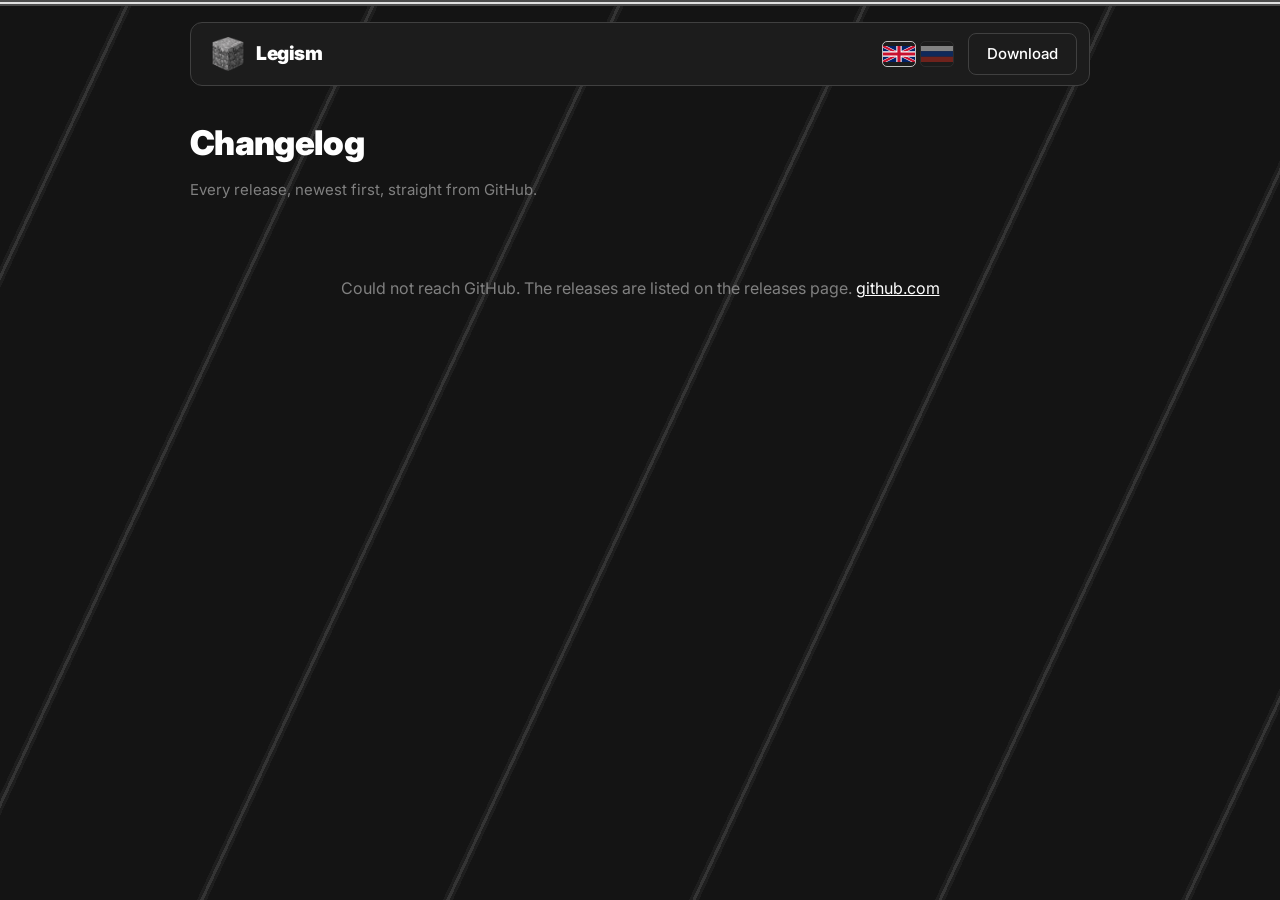
==== changelog/index.html @ 42e10390 "Add a changelog page and a language switch The changelog is built from the GitHub releases rather th" ====
<!doctype html>
<html lang="en">
<head>
<meta charset="utf-8">
<meta name="viewport" content="width=device-width, initial-scale=1">
<title>Legism changelog</title>
<meta name="description" content="Every Legism release with its notes, downloads and files, straight from GitHub.">
<link rel="icon" type="image/png" href="../images/favicon.png">
<meta property="og:title" content="Legism changelog">
<meta property="og:description" content="Every Legism release with its notes, downloads and files.">
<meta property="og:image" content="https://legismmc.github.io/legism/images/legism-logo.png">
<meta property="og:image:width" content="1254">
<meta property="og:image:height" content="1254">
<meta name="twitter:card" content="summary">
<meta property="og:type" content="website">
<meta property="og:site_name" content="Legism">
<meta property="og:url" content="https://legismmc.github.io/legism/changelog/">
<link rel="canonical" href="https://legismmc.github.io/legism/changelog/">
<link rel="preconnect" href="https://fonts.googleapis.com">
<link rel="preconnect" href="https://fonts.gstatic.com" crossorigin>
<link href="https://fonts.googleapis.com/css2?family=Inter:wght@400;500;700;900&display=swap" rel="stylesheet">
<style>
  :root{
    --black-2:hsl(0,0%,8%);
    --black-3:hsl(0,0%,16%);
    --white-1:hsl(0,0%,100%);
    --white-2:hsl(0,0%,75%);
    --white-3:hsl(0,0%,50%);
    --line:hsl(0,0%,25%);
  }

  *{box-sizing:border-box}

  body{
    margin:0;
    background:var(--black-2);
    color:var(--white-1);
    font:400 16px/1.6 Inter,system-ui,-apple-system,"Segoe UI",sans-serif;
    -webkit-font-smoothing:antialiased;
  }

  /* the stripe motif, matching the rest of the site */
  body::before{
    content:"";position:fixed;inset:-50%;z-index:0;pointer-events:none;
    background-image:repeating-linear-gradient(
      115deg,
      transparent 0 214px,
      hsl(0,0%,34%) 214px 217px,
      hsl(0,0%,92%) 217px 220px,
      hsl(0,0%,34%) 220px 223px
    );
    opacity:.15;
    animation:stripe-drift 12s linear infinite;
    will-change:transform;
  }
  @keyframes stripe-drift{
    from{transform:translate(0,0)}
    to{transform:translate(202.11px,94.24px)}
  }
  @media (prefers-reduced-motion:reduce){ body::before{animation:none} }

  .topbar,.wrap,.stripes{position:relative;z-index:1}
  .wrap{width:min(100% - 32px,900px);margin-inline:auto;padding:0 0 72px}

  a{color:var(--white-1)}
  :focus-visible{outline:2px solid var(--white-1);outline-offset:3px;border-radius:4px}

  .stripes{
    position:relative;overflow:hidden;height:6px;width:100%;
    background:linear-gradient(hsl(0,0%,30%) 0 2px,hsl(0,0%,88%) 2px 4px,hsl(0,0%,30%) 4px 6px);
  }

  /* ---------------- top bar ---------------- */
  .topbar{
    width:min(100% - 32px,900px);margin:16px auto 30px;
    display:flex;align-items:center;gap:14px;
    padding:10px 12px 10px 14px;
    border:1px solid var(--line);border-radius:12px;
    background:hsl(0,0%,11%);
  }
  .brand{
    display:flex;align-items:center;gap:11px;text-decoration:none;color:var(--white-1);
    font-weight:900;font-size:19px;letter-spacing:-.02em;
    padding:4px 6px;border-radius:8px;margin-right:auto;transition:opacity .15s;
  }
  .brand:hover{opacity:.75}
  .brand img{width:34px;height:34px;display:block}
  .topbar .btn{
    display:inline-flex;align-items:center;justify-content:center;gap:9px;
    min-height:42px;padding:0 18px;border:1px solid var(--line);border-radius:8px;
    color:var(--white-1);text-decoration:none;font-size:15px;font-weight:500;white-space:nowrap;
    transition:background .15s,border-color .15s;
  }
  .topbar .btn:hover{background:var(--black-3);border-color:var(--white-3)}

  /* ---------------- language switch ---------------- */
  .lang{display:flex;gap:4px;flex:none}
  .lang-option{
    width:34px;height:26px;padding:0;cursor:pointer;
    background:transparent;border:1px solid var(--line);border-radius:5px;
    display:grid;place-items:center;overflow:hidden;
    opacity:.45;transition:opacity .15s,border-color .15s;
  }
  .lang-option:hover{opacity:.8}
  .lang-option.active{opacity:1;border-color:var(--white-2)}
  .lang-option svg{width:100%;height:100%;display:block}
  /* the bar now carries a language switch as well as the buttons; below this it stops
     fitting on one line, so it wraps rather than pushing anything off the edge */
  @media (max-width:560px){
    .topbar{flex-wrap:wrap;row-gap:8px}
    .brand{margin-right:0;flex:1 0 auto}
    .lang{order:1}
    .topbar .btn{flex:1 1 auto;justify-content:center}
  }
  @media (max-width:520px){
    .brand span{font-size:17px}
    .topbar{gap:8px;padding:8px 8px 8px 10px}
    .topbar .btn{padding:0 12px;font-size:14px}
  }

  h1{font-size:clamp(26px,4.6vw,34px);font-weight:900;letter-spacing:-.02em;margin:0 0 8px}
  .sub{color:var(--white-3);margin:0 0 34px;font-size:15px}

  /* ---------------- releases ---------------- */
  .release{
    border:1px solid var(--black-3);border-radius:8px;
    padding:22px 24px;margin-bottom:16px;background:var(--black-2);
  }
  .release:hover{border-color:var(--line)}
  .rel-head{display:flex;align-items:baseline;gap:14px;flex-wrap:wrap;margin-bottom:4px}
  .rel-tag{font-size:22px;font-weight:900;letter-spacing:-.02em}
  .rel-date{color:var(--white-3);font-size:14px}
  .rel-latest{
    font-size:12px;font-weight:700;letter-spacing:.04em;text-transform:uppercase;
    border:1px solid var(--white-3);border-radius:100px;padding:2px 9px;color:var(--white-2);
  }
  .rel-stats{color:var(--white-3);font-size:14px;margin:0 0 14px}
  .notes{color:var(--white-2);font-size:15px;line-height:1.65}
  .notes h2{font-size:16px;font-weight:700;color:var(--white-1);margin:18px 0 6px}
  .notes p{margin:0 0 10px}
  .notes ul{margin:0 0 10px;padding-left:20px}
  .notes code{background:hsl(0,0%,13%);padding:2px 6px;border-radius:4px;font-size:13.5px}
  .notes a{color:var(--white-1)}
  .notes strong{color:var(--white-1)}
  .rel-links{margin-top:14px;font-size:14px}
  .rel-links a{color:var(--white-3)}
  .rel-links a:hover{color:var(--white-1)}
  .state{color:var(--white-3);text-align:center;padding:40px 0}
</style>
</head>
<body>

<div class="stripes" aria-hidden="true"></div>

<nav class="topbar">
  <a class="brand" href="../" aria-label="Legism">
    <img src="../images/legism-logo.png" width="34" height="34" alt="">
    <span>Legism</span>
  </a>
  <div class="lang"></div>
  <a class="btn" href="../download/" data-i18n="nav.download">Download</a>
</nav>

<div class="wrap">
  <h1 data-i18n="cl.title">Changelog</h1>
  <p class="sub" data-i18n="cl.sub">Every release, newest first, straight from GitHub.</p>

  <div id="releases">
    <p class="state" data-i18n="cl.loading">Loading releases…</p>
  </div>
</div>

<script src="../assets/i18n.js"></script>
<script>
(function () {
  var REPO = 'Legismmc/legism';
  var cached = null;

  function escapeHtml(text) {
    return text.replace(/[&<>"']/g, function (c) {
      return { '&': '&amp;', '<': '&lt;', '>': '&gt;', '"': '&quot;', "'": '&#39;' }[c];
    });
  }

  /**
   * Just enough Markdown for what release notes actually use: headings, bold, inline
   * code, links and bullets. Everything is escaped first, so a note can never inject
   * markup into the page - these are trusted authors, but the page should not depend on
   * that being true forever.
   */
  function renderNotes(markdown) {
    var html = escapeHtml(markdown);
    html = html.replace(/`([^`]+)`/g, '<code>$1</code>');
    html = html.replace(/\[([^\]]+)\]\((https?:\/\/[^)\s]+)\)/g,
      '<a href="$2" target="_blank" rel="noopener">$1</a>');
    html = html.replace(/\*\*([^*]+)\*\*/g, '<strong>$1</strong>');

    var out = [];
    var list = false;
    html.split('\n').forEach(function (line) {
      var trimmed = line.trim();
      if (/^##+\s/.test(trimmed)) {
        if (list) { out.push('</ul>'); list = false; }
        out.push('<h2>' + trimmed.replace(/^##+\s*/, '') + '</h2>');
      } else if (/^[-*]\s/.test(trimmed)) {
        if (!list) { out.push('<ul>'); list = true; }
        out.push('<li>' + trimmed.replace(/^[-*]\s*/, '') + '</li>');
      } else if (trimmed === '' || /^-{3,}$/.test(trimmed)) {
        if (list) { out.push('</ul>'); list = false; }
      } else {
        if (list) { out.push('</ul>'); list = false; }
        out.push('<p>' + trimmed + '</p>');
      }
    });
    if (list) out.push('</ul>');
    return out.join('');
  }

  function formatDate(iso) {
    var date = new Date(iso);
    if (isNaN(date)) return '';
    return date.toLocaleDateString(window.i18n.lang() === 'ru' ? 'ru-RU' : 'en-GB',
      { year: 'numeric', month: 'long', day: 'numeric' });
  }

  function render(releases) {
    var host = document.getElementById('releases');
    host.innerHTML = '';

    releases.forEach(function (release, index) {
      var downloads = (release.assets || []).reduce(function (sum, asset) {
        return sum + (asset.download_count || 0);
      }, 0);

      var article = document.createElement('article');
      article.className = 'release';

      var head = '<div class="rel-head">'
        + '<span class="rel-tag">' + escapeHtml(release.tag_name) + '</span>'
        + (index === 0 ? '<span class="rel-latest">latest</span>' : '')
        + '<span class="rel-date">' + formatDate(release.published_at) + '</span>'
        + '</div>';

      var stats = '<p class="rel-stats">' + downloads.toLocaleString() + ' '
        + window.i18n.plural(downloads, 'downloads') + '</p>';

      var body = (release.body || '').trim();
      var notes = '<div class="notes">'
        + (body ? renderNotes(body) : '<p>' + window.i18n.get('cl.notes.none') + '</p>')
        + '</div>';

      var links = '<p class="rel-links"><a href="' + escapeHtml(release.html_url)
        + '" target="_blank" rel="noopener">' + window.i18n.get('cl.open') + ' →</a></p>';

      article.innerHTML = head + stats + notes + links;
      host.appendChild(article);
    });
  }

  function load() {
    fetch('https://api.github.com/repos/' + REPO + '/releases?per_page=100', {
      headers: { 'Accept': 'application/vnd.github+json' }
    }).then(function (response) {
      if (!response.ok) throw new Error('HTTP ' + response.status);
      return response.json();
    }).then(function (list) {
      if (!Array.isArray(list) || !list.length) throw new Error('no releases');
      cached = list.filter(function (r) { return !r.draft && !r.prerelease; });
      render(cached);
    }).catch(function (error) {
      if (window.console) console.warn('Could not load releases:', error);
      document.getElementById('releases').innerHTML =
        '<p class="state">' + window.i18n.get('cl.failed')
        + ' <a href="https://github.com/' + REPO + '/releases" target="_blank" rel="noopener">github.com</a></p>';
    });
  }

  // dates and the built-in labels are language-dependent, so redraw on a switch
  document.addEventListener('languagechange', function () {
    if (cached) render(cached);
  });

  load();
})();
</script>

</body>
</html>
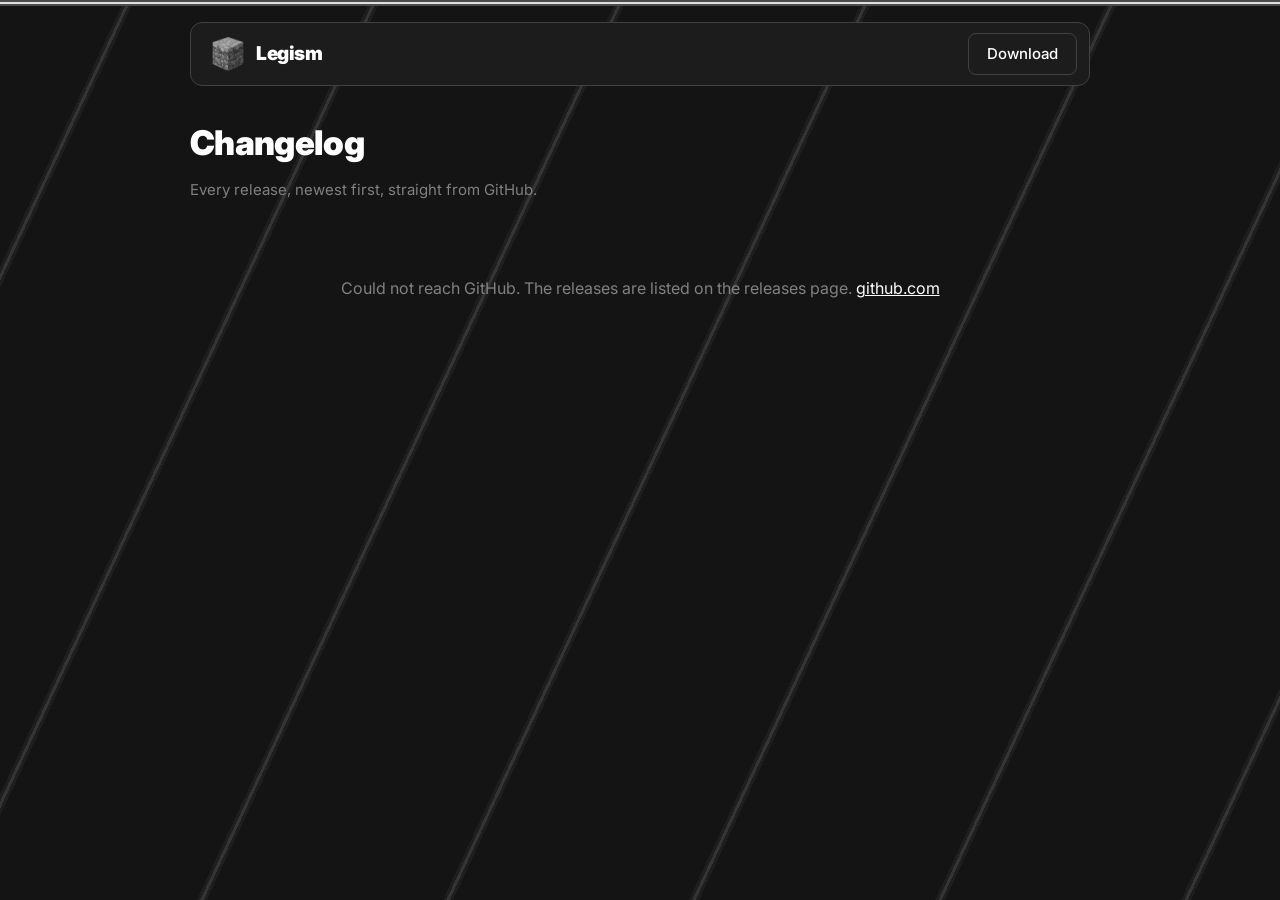
==== commit c5cc5d8c: "Publish Legism site at project Pages path" ====
--- a/changelog/index.html
+++ b/changelog/index.html
@@ -157,7 +157,7 @@
     <img src="../images/legism-logo.png" width="34" height="34" alt="">
     <span>Legism</span>
   </a>
-  <div class="lang"></div>
+  
   <a class="btn" href="../download/" data-i18n="nav.download">Download</a>
 </nav>
 
@@ -216,6 +216,14 @@
     return out.join('');
   }
 
+  // Prefer English notes; original release text remains available on GitHub.
+  function notesFor(body) {
+    var match = body.match(/<!--EN-->([\s\S]*?)<!--\/EN-->/);
+    if (match) return match[1].trim();
+    if (/[\u0400-\u04ff]/.test(body)) return 'English release notes are unavailable. View the original notes on GitHub.';
+    return body;
+  }
+
   function formatDate(iso) {
     var date = new Date(iso);
     if (isNaN(date)) return '';
@@ -244,7 +252,7 @@
       var stats = '<p class="rel-stats">' + downloads.toLocaleString() + ' '
         + window.i18n.plural(downloads, 'downloads') + '</p>';
 
-      var body = (release.body || '').trim();
+      var body = notesFor((release.body || '').trim(), window.i18n.lang());
       var notes = '<div class="notes">'
         + (body ? renderNotes(body) : '<p>' + window.i18n.get('cl.notes.none') + '</p>')
         + '</div>';
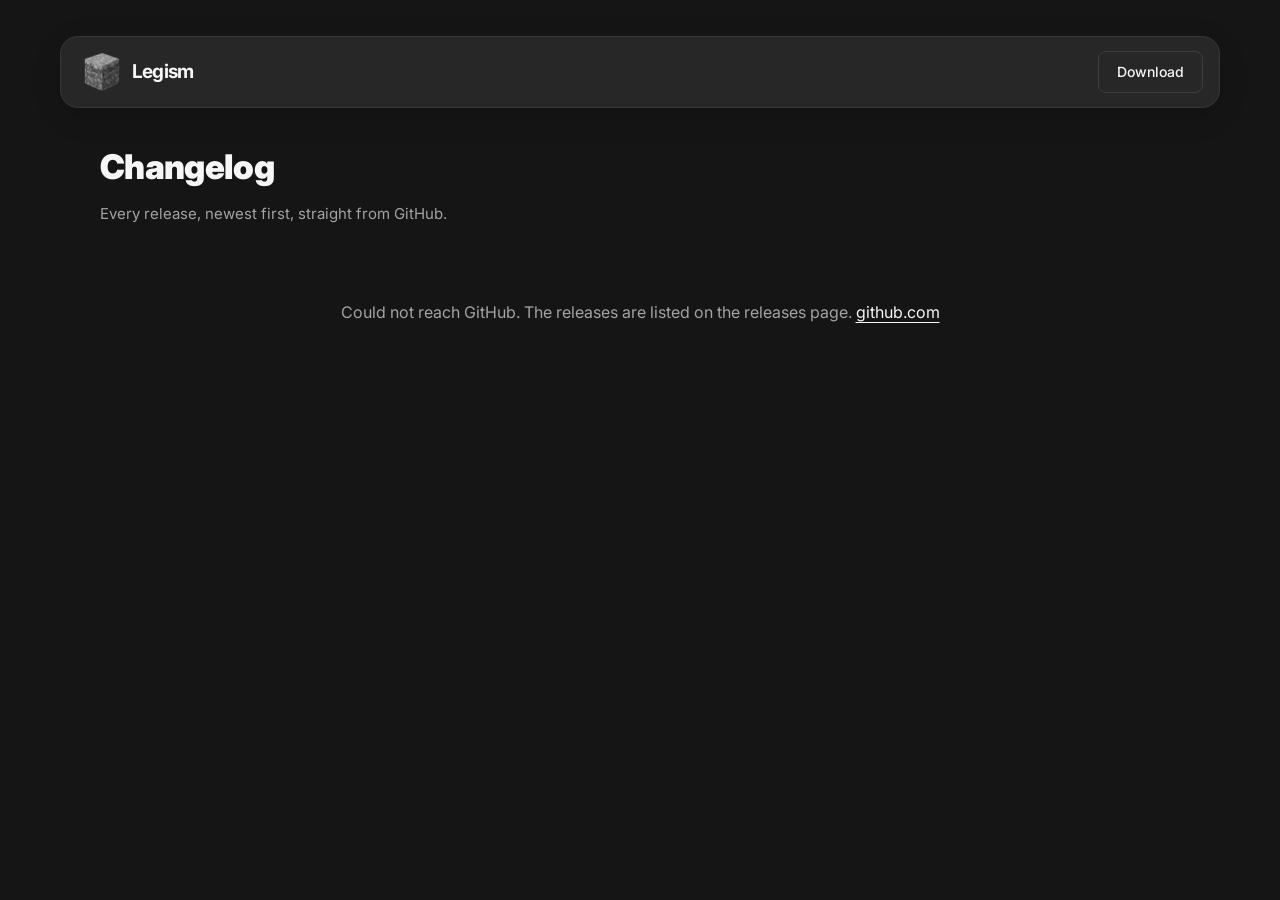
==== commit e5bb34fb: "Publish updated Legism design on organization site" ====
--- a/changelog/index.html
+++ b/changelog/index.html
@@ -147,26 +147,26 @@
   .rel-links a:hover{color:var(--white-1)}
   .state{color:var(--white-3);text-align:center;padding:40px 0}
 </style>
+<link rel="stylesheet" href="../assets/theme.css">
 </head>
-<body>
-
-<div class="stripes" aria-hidden="true"></div>
+<body class="changelog-page">
+
+
 
 <nav class="topbar">
   <a class="brand" href="../" aria-label="Legism">
     <img src="../images/legism-logo.png" width="34" height="34" alt="">
     <span>Legism</span>
   </a>
-  
-  <a class="btn" href="../download/" data-i18n="nav.download">Download</a>
+  <a class="btn" href="../download/">Download</a>
 </nav>
 
 <div class="wrap">
-  <h1 data-i18n="cl.title">Changelog</h1>
-  <p class="sub" data-i18n="cl.sub">Every release, newest first, straight from GitHub.</p>
+  <h1>Changelog</h1>
+  <p class="sub">Every release, newest first, straight from GitHub.</p>
 
   <div id="releases">
-    <p class="state" data-i18n="cl.loading">Loading releases…</p>
+    <p class="state">Loading releases…</p>
   </div>
 </div>
 
@@ -227,7 +227,7 @@
   function formatDate(iso) {
     var date = new Date(iso);
     if (isNaN(date)) return '';
-    return date.toLocaleDateString(window.i18n.lang() === 'ru' ? 'ru-RU' : 'en-GB',
+    return date.toLocaleDateString('en-GB',
       { year: 'numeric', month: 'long', day: 'numeric' });
   }
 
@@ -252,7 +252,7 @@
       var stats = '<p class="rel-stats">' + downloads.toLocaleString() + ' '
         + window.i18n.plural(downloads, 'downloads') + '</p>';
 
-      var body = notesFor((release.body || '').trim(), window.i18n.lang());
+      var body = notesFor((release.body || '').trim());
       var notes = '<div class="notes">'
         + (body ? renderNotes(body) : '<p>' + window.i18n.get('cl.notes.none') + '</p>')
         + '</div>';
@@ -283,10 +283,7 @@
     });
   }
 
-  // dates and the built-in labels are language-dependent, so redraw on a switch
-  document.addEventListener('languagechange', function () {
-    if (cached) render(cached);
-  });
+
 
   load();
 })();
--- a/assets/theme.css
+++ b/assets/theme.css
@@ -0,0 +1,169 @@
+/* Shared visual refresh — 2026-09-15. Static CSS, compatible with GitHub Pages. */
+:root {
+  --black-1: #111111;
+  --black-2: #151515;
+  --black-3: #2c2c2c;
+  --white-1: #f6f6f6;
+  --white-2: #cacaca;
+  --white-3: #a3a3a3;
+  --line: #3d3d3d;
+  --accent: #eeeeee;
+  --green-1: #323232;
+  --red-1: #2e2e2e;
+  --yellow-1: #343434;
+}
+html { scroll-padding-top: 110px; }
+body { background: var(--black-2); }
+body::before, body::after, .stripes { display: none; }
+.wrap { width: min(100% - 40px, 1080px); }
+a { text-underline-offset: 4px; }
+:focus-visible { outline: 2px solid var(--accent); outline-offset: 5px; }
+.topbar {
+  width: min(100% - 40px, 1160px);
+  margin: 20px auto 0;
+  top: 16px;
+  padding: 12px 16px;
+  gap: 12px;
+  border: 1px solid #383838;
+  border-radius: 18px;
+  background: rgba(40, 40, 40, .96);
+  box-shadow: 0 8px 30px #0002;
+}
+.brand { font-weight: 700; letter-spacing: -.04em; }
+.brand img { width: 38px; height: 38px; }
+.nav-link { color: var(--white-2); text-decoration: none; font-size: 14px; padding: 8px 10px; }
+.nav-link:hover { color: var(--white-1); }
+.lang { gap: 6px; }
+.lang-option { width: 28px; height: 22px; border-radius: 4px; opacity: .65; }
+.btn { border-radius: 10px; border-color: #575757; min-height: 46px; font-weight: 500; }
+.btn:hover { background: #393939; border-color: #919191; }
+.btn.primary, .topbar .nav-download { color: #212121; background: var(--accent); border-color: var(--accent); }
+.btn.primary:hover, .topbar .nav-download:hover { background: #eaeaea; border-color: #eaeaea; color: #212121; }
+.topbar .btn { font-size: 14px; }
+.home header { padding: 88px 0 64px; border: 0; }
+.hero-brand { display: flex; align-items: center; justify-content: center; gap: 22px; margin-bottom: 18px; }
+.home .logo-wrap { margin: 0; }
+.logo-wrap::after { display: none; }
+.home .logo { width: 112px; height: 112px; animation: none; filter: drop-shadow(0 8px 18px #0004); }
+.home .name { font-size: clamp(64px, 10vw, 100px); font-weight: 500; letter-spacing: -.07em; margin: 0; }
+.formerly { color: var(--white-3); margin-bottom: 24px; }
+.tagline { max-width: 58ch; font-size: 18px; line-height: 1.75; margin-bottom: 28px; }
+.actions { gap: 10px; margin-bottom: 18px; }
+.hero-pills { display: flex; justify-content: center; flex-wrap: wrap; gap: 8px; margin: 28px 0 0; }
+.hero-pills span { font-size: 12px; color: var(--white-2); padding: 5px 12px; border: 1px solid var(--line); border-radius: 30px; }
+.hero-pills span::before { content: ''; display: inline-block; width: 5px; height: 5px; border-radius: 50%; background: var(--accent); margin-right: 8px; vertical-align: middle; }
+.stats { max-width: 1080px; width: calc(100% - 40px); margin: 0 auto 24px; border: 1px solid var(--line); border-radius: 16px; overflow: hidden; background: var(--line); }
+.stat { padding: 24px 16px; background: #202020; }
+.stat b { font-size: 28px; font-weight: 500; color: var(--accent); }
+.stat span { font-size: 13px; }
+section { border: 0; padding: 44px 0; }
+section > .wrap { padding: 36px; border: 1px solid #343434; border-radius: 20px; background: #232323; }
+section > .wrap > h2 { text-align: left; font-size: 28px; letter-spacing: -.04em; line-height: 1.25; margin: 0 0 12px; }
+.home .sub { text-align: left; margin: 0 0 28px; max-width: 72ch; font-size: 15px; color: var(--white-2); }
+.scroller { border: 1px solid var(--line); border-radius: 12px; }
+table { font-size: 14px; }
+th, td { padding: 14px 16px; border-color: #3f3f3f; }
+thead { background: #2d2d2d; }
+thead th:nth-child(2) { color: var(--accent); }
+tbody tr:last-child > * { border-bottom: 0; }
+tbody tr:hover { background: #2d2d2d; }
+.hint { text-align: left; font-size: 12px; }
+.feats { gap: 14px; border: 0; background: transparent; overflow: visible; }
+.feat { background: #2d2d2d; border: 1px solid #3f3f3f; border-radius: 12px; padding: 24px; }
+.feat:hover { background: #323232; }
+.feat h2 { margin-bottom: 12px; font-size: 16px; }
+.feat h2 svg, .feat:hover h2 svg { stroke: var(--accent); width: 20px; height: 20px; }
+.feat p { color: var(--white-2); font-size: 14px; }
+.dl { background: #2d2d2d; border-color: #3f3f3f; border-radius: 12px; }
+.dl h2 { font-size: 22px; }
+.dl .arch { margin-bottom: 22px; }
+.dl .files a { border-radius: 8px; }
+.dl-cta { margin-bottom: 0; }
+.person { background: #2d2d2d; border-color: #3f3f3f; border-radius: 12px; padding: 22px; }
+.person:hover { background: #353535; }
+.person img { border-radius: 12px; }
+.faq { display: grid; gap: 10px; }
+.faq details { background: #2d2d2d; border: 1px solid #3f3f3f; border-radius: 10px; padding: 0 20px; }
+.faq summary { padding: 18px 28px 18px 0; font-size: 15px; }
+.faq details[open] { border-color: #828282; }
+.faq details p { color: var(--white-2); margin-top: 0; padding-bottom: 6px; }
+.socials { justify-content: flex-start; }
+.social { background: #2d2d2d; border-color: #505050; border-radius: 12px; }
+.community-text { text-align: left; max-width: 70ch; margin-left: 0; color: var(--white-2); }
+footer { border: 0; padding: 28px 0 40px; }
+.footer-nav { display: flex; justify-content: space-between; flex-wrap: wrap; gap: 16px; border-top: 1px solid var(--line); padding-top: 24px; margin-bottom: 24px; color: var(--white-3); font-size: 13px; }
+.footer-nav div { display: flex; flex-wrap: wrap; gap: 20px; }
+.footer-nav a { color: var(--white-2); text-decoration: none; }
+.footer-nav a:hover { color: var(--accent); }
+.disclaimer { text-align: left; color: var(--white-3); font-size: 12px; }
+.download-page .head { margin-top: 56px; }
+.download-page .recommend { border: 1px solid #787878; border-radius: 16px; background: #303030; padding: 28px; }
+.download-page .recommend a { color: var(--accent); }
+.download-page .note { line-height: 1.8; color: var(--white-2); }
+.changelog-page > .wrap { padding-top: 48px; }
+.changelog-page .release { background: #232323; border: 1px solid var(--line); border-radius: 16px; padding: 26px; }
+.rel-latest { color: var(--accent); border-color: #787878; }
+@media (max-width: 760px) {
+  .nav-link { display: none; }
+  section { padding: 20px 0; }
+  section > .wrap { padding: 24px; }
+  .home header { padding: 60px 0 44px; }
+  .hero-brand { gap: 14px; }
+  .home .logo { width: 82px; height: 82px; }
+}
+@media (max-width: 560px) {
+  .wrap, .topbar, .stats { width: calc(100% - 24px); }
+  .topbar { top: 8px; margin-top: 8px; padding: 10px; gap: 8px; border-radius: 12px; }
+  .topbar .brand { flex: 1; }
+  .topbar .lang { order: 0; }
+  .topbar .btn { flex: 1 1 auto; }
+  .home .name { font-size: 64px; }
+  .home .logo { width: 68px; height: 68px; }
+  .tagline { font-size: 16px; }
+  section > .wrap { padding: 24px 16px; border-radius: 14px; }
+  section > .wrap > h2 { font-size: 24px; }
+  .feat { padding: 20px; }
+  .stat { padding: 20px 10px; }
+  .footer-nav { flex-direction: column; }
+}
+@media (prefers-reduced-motion: reduce) { html { scroll-behavior: auto; } }
+
+/* Download page: one compact surface, following the reference's simple layout. */
+.download-page .topbar { max-width: 1000px; }
+.download-page .download-panel { width: min(100% - 40px, 1000px); margin: 48px auto; padding: 28px; background: #252525; border-radius: 16px; }
+.download-page .head { margin: 0 0 24px; text-align: left; }
+.download-page .head h1 { display: flex; align-items: center; gap: 12px; font-size: 28px; font-weight: 700; letter-spacing: -.03em; margin: 0 0 12px; }
+.download-back { font-size: 26px; font-weight: 400; text-decoration: none; }
+.download-intro { margin: 0; color: #aaa; font-size: 14px; }
+.platform-cards { display: block; border-top: 1px solid #484848; }
+.platform-card { display: grid; grid-template-columns: 180px 1fr; gap: 6px 32px; padding: 22px 0; border-bottom: 1px solid #484848; }
+.platform-card h2 { font-size: 19px; font-weight: 500; margin: 0; line-height: 1.3; }
+.platform-description { grid-column: 1; margin: 0; color: #999; font-size: 11px; line-height: 1.6; }
+.platform-files { grid-column: 2; grid-row: 1 / 3; display: flex; align-items: center; gap: 10px; flex-wrap: wrap; }
+.platform-file { display: inline-flex; align-items: center; gap: 10px; padding: 10px 14px; border: 1px solid #777; border-radius: 6px; text-decoration: none; background: transparent; transition: background .15s; }
+.platform-file:hover { background: #383838; border-color: #aaa; }
+.platform-file-label { font-size: 13px; font-weight: 500; }
+.platform-file-meta { color: #999; font-size: 10px; }
+.platform-arrow { display: flex; order: -1; }
+.platform-arrow svg { width: 15px; height: 15px; fill: none; stroke: #ddd; stroke-width: 1.8; stroke-linecap: round; stroke-linejoin: round; }
+.download-page .foot { display: flex; align-items: center; gap: 10px 22px; flex-wrap: wrap; text-align: left; margin: 20px 0 0; padding: 0; }
+.download-page .foot .version { font-size: 12px; color: #ddd; font-weight: 500; margin: 0; }
+.download-page .foot .downloads, .download-page .foot .source { font-size: 11px; color: #999; margin: 0; }
+.download-page .note { margin: 22px 0 0; padding: 0; border: 0; font-size: 12px; line-height: 1.8; color: #aaa; }
+
+/* The comparison table alone uses colour to show the practical trade-off. */
+.home #why td.yes { background: #1d3826; color: #e3f7e8; }
+.home #why td.no { background: #3d2022; color: #ffe9e9; }
+.home #why td.partial { background: #423718; color: #fff3ca; }
+@media (max-width: 760px) {
+  .download-page .download-panel { width: calc(100% - 24px); margin: 24px auto; padding: 20px; border-radius: 12px; }
+  .platform-card { grid-template-columns: 1fr; gap: 8px; padding: 20px 0; }
+  .platform-files { grid-column: 1; grid-row: auto; margin-top: 6px; }
+  .platform-file { flex: 1 1 auto; justify-content: center; }
+  .download-page .head h1 { font-size: 25px; }
+}
+
+/* Keep language controls and profile images within the monochrome palette. */
+.lang-option { width: 32px; height: 28px; color: var(--white-2); font: 500 11px/1 Inter, sans-serif; }
+.lang-option.active { color: var(--white-1); }
+.person img { filter: grayscale(1); }
